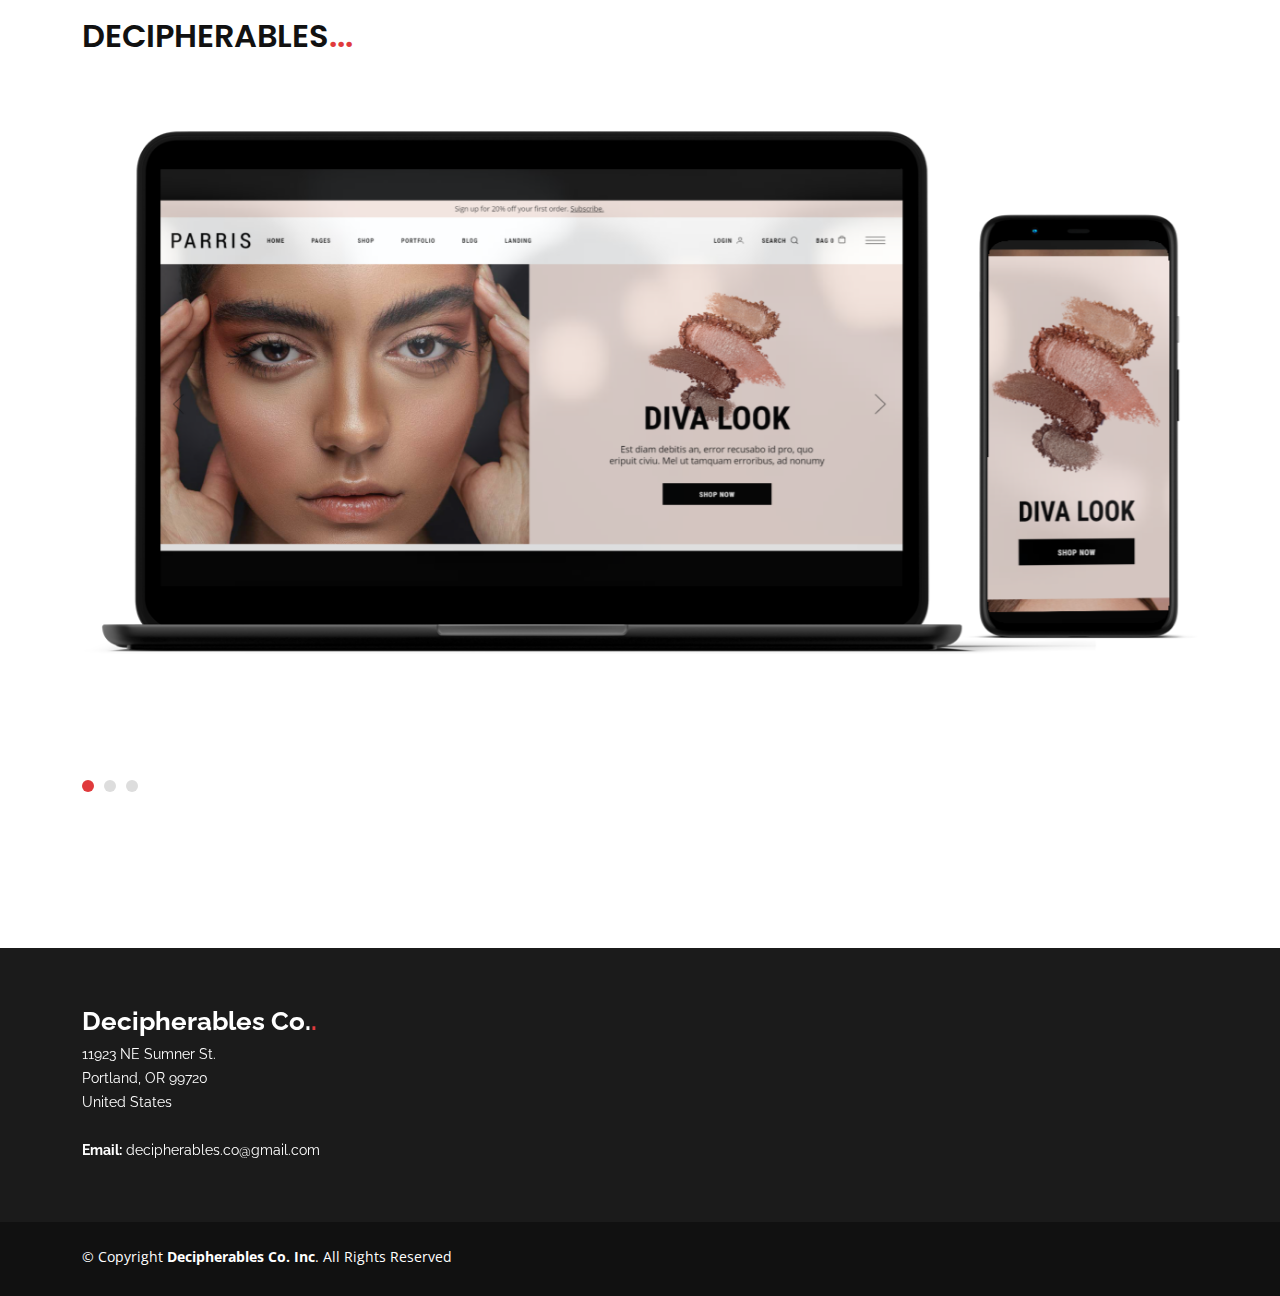
==== one-store.html @ 5038921f "made it" ====
<!DOCTYPE html>
<html lang="en">

  <head>
    <meta charset="utf-8">
    <meta content="width=device-width, initial-scale=1.0" name="viewport">
  
    <title>Decipherables Co. Inc.</title>
    <meta content="" name="description">
    <meta content="" name="keywords">
  
    <link rel="stylesheet" href="https://maxcdn.bootstrapcdn.com/bootstrap/4.0.0/css/bootstrap.min.css" integrity="sha384-Gn5384xqQ1aoWXA+058RXPxPg6fy4IWvTNh0E263XmFcJlSAwiGgFAW/dAiS6JXm" crossorigin="anonymous">
    <!-- Favicons -->
    <link href="assets/img/portfolio2/imageedit_2_3732301628.png" rel="icon">
    <link href="assets/img/apple-touch-icon.png" rel="apple-touch-icon">
    <link rel="stylesheet" href="https://stackpath.bootstrapcdn.com/font-awesome/4.7.0/css/font-awesome.min.css" />
    <!-- Google Fonts -->
    <link href="https://fonts.googleapis.com/css?family=Open+Sans:300,300i,400,400i,600,600i,700,700i|Raleway:300,300i,400,400i,500,500i,600,600i,700,700i|Poppins:300,300i,400,400i,500,500i,600,600i,700,700i" rel="stylesheet">
  
    <!-- Vendor CSS Files -->
    <link href="assets/vendor/bootstrap/css/bootstrap.min.css" rel="stylesheet">
    <link href="assets/vendor/icofont/icofont.min.css" rel="stylesheet">
    <link href="assets/vendor/boxicons/css/boxicons.min.css" rel="stylesheet">
    <link href="assets/vendor/owl.carousel/assets/owl.carousel.min.css" rel="stylesheet">
    <link href="assets/vendor/remixicon/remixicon.css" rel="stylesheet">
    <link href="assets/vendor/venobox/venobox.css" rel="stylesheet">
    <link href="assets/vendor/aos/aos.css" rel="stylesheet">
  
    <!-- Template Main CSS File -->
    <link href="assets/css/style.css" rel="stylesheet">
  
    
  
  </head>

<body>

  <!-- ======= Header ======= -->
  <header id="header" class="fixed-top">
    <div class="container d-flex align-items-center">
      <h1 class="logo me-auto"><a href="index.html">DECIPHERABLES<span>.</span><span>.</span><span>.</span></a></h1>
      <!-- Uncomment below if you prefer to use an image logo -->
      <!-- <a href="index.html" class="logo me-auto"><img src="assets/img/logo.png" alt=""></a>-->
    </div>
  </header><!-- End Header -->

  <main id="main">


    <!-- ======= Portfolio Details Section ======= -->
    <section id="portfolio-details" class="portfolio-details">
      <div class="container" data-aos="fade-up">
        <div class="portfolio-details-container">

          <div class="owl-carousel portfolio-details-carousel">
            <img src="assets/img/beauty.png" class="img-fluid" alt="">
            <img src="assets/img/beauty.png" class="img-fluid" alt="">
            <img src="assets/img/beauty.png" class="img-fluid" alt="">
          </div>

        </div>

      </div>
    </section><!-- End Portfolio Details Section -->

    <div class="container">
      <div id="smart-button-container">
        <div style="text-align: center;">
          <div id="paypal-button-container"></div>
        </div>
      </div>
    </div>
  
     <!-- ======= Portfolio Details Section ======= -->
      <div class="container" data-aos="fade-up">
        <div class="portfolio-details-container">


          <div class="portfolio-info portfolio-details-container">
            <h3>Project information</h3>
            <ul>
              <li><strong>Category</strong>: One Product Store</li>
              <li><strong>Project date</strong>: <p><span id='date-time'></span>.</p></li>
            </ul>
          </div>

        </div>

      </div>
    </section><!-- End Portfolio Details Section -->

  </main><!-- End #main -->

    <!-- ======= Footer ======= -->
    <footer id="footer">

      <div class="footer-top">
        <div class="container">
          <div class="row">
  
            <div class="col-lg-3 col-md-6 footer-contact">
              <h3>Decipherables Co.<span>.</span></h3>
              <p>
                11923 NE Sumner St. <br>
                Portland,  OR 99720<br>
                United States <br><br>
                <strong>Email:</strong> decipherables.co@gmail.com<br>
              </p>
            </div>
          </div>
        </div>
      </div>
  
      <div class="container d-md-flex py-4">
  
        <div class="me-md-auto text-center text-md-left">
          <div class="copyright">
            &copy; Copyright <strong><span>Decipherables Co. Inc</span></strong>. All Rights Reserved
          </div>
          <div class="credits">
            <!-- All the links in the footer should remain intact. -->
            <!-- You can delete the links only if you purchased the pro version. -->
          </div>
        </div>
     
      </div>
    </footer><!-- End Footer -->

  <a href="#" class="back-to-top"><i class="icofont-simple-up"></i></a>

  <script>
    var dt = new Date();
    document.getElementById('date-time').innerHTML=dt;
  </script>  

  <script src="https://www.paypal.com/sdk/js?client-id=AYVIVEvEZAZFWhu9aSGNV-xf06xV4eOP-WoQ5tlHEXh9NKuznY3OCrIpxDwY-0X0WlCyapN649Q2fFz_&currency=USD" data-sdk-integration-source="button-factory"></script>
  <script>
    function initPayPalButton() {
      paypal.Buttons({
        style: {
          shape: 'pill',
          color: 'gold',
          layout: 'vertical',
          label: 'paypal',
          
        },

        createOrder: function(data, actions) {
          return actions.order.create({
            purchase_units: [{"amount":{"currency_code":"USD","value":1 }}]
          });
        },

        onApprove: function(data, actions) {
          return actions.order.capture().then(function(details) {
            alert('Transaction completed by ' + details.payer.name.given_name + '!');
          });
        },

        onError: function(err) {
          console.log(err);
        }
      }).render('#paypal-button-container');
    }
    initPayPalButton();
  </script>

  <script>
    // Get the video
    var video = document.getElementById("myVideo");
    
    // Get the button
    var btn = document.getElementById("myBtn");
    
    // Pause and play the video, and change the button text
    function myFunction() {
      if (video.paused) {
        video.play();
        btn.innerHTML = "Pause";
      } else {
        video.pause();
        btn.innerHTML = "Play";
      }
    }
    </script>
 
  <!-- Vendor JS Files -->
  <script src="https://code.jquery.com/jquery-3.2.1.slim.min.js" integrity="sha384-KJ3o2DKtIkvYIK3UENzmM7KCkRr/rE9/Qpg6aAZGJwFDMVNA/GpGFF93hXpG5KkN" crossorigin="anonymous"></script>
<script src="https://cdnjs.cloudflare.com/ajax/libs/popper.js/1.12.9/umd/popper.min.js" integrity="sha384-ApNbgh9B+Y1QKtv3Rn7W3mgPxhU9K/ScQsAP7hUibX39j7fakFPskvXusvfa0b4Q" crossorigin="anonymous"></script>
<script src="https://maxcdn.bootstrapcdn.com/bootstrap/4.0.0/js/bootstrap.min.js" integrity="sha384-JZR6Spejh4U02d8jOt6vLEHfe/JQGiRRSQQxSfFWpi1MquVdAyjUar5+76PVCmYl" crossorigin="anonymous"></script>
  <script src="assets/vendor/jquery/jquery.min.js"></script>
  <script src="assets/vendor/bootstrap/js/bootstrap.bundle.min.js"></script>
  <script src="assets/vendor/jquery.easing/jquery.easing.min.js"></script>
  <script src="assets/vendor/php-email-form/validate.js"></script>
  <script src="assets/vendor/owl.carousel/owl.carousel.min.js"></script>
  <script src="assets/vendor/waypoints/jquery.waypoints.min.js"></script>
  <script src="assets/vendor/counterup/counterup.min.js"></script>
  <script src="assets/vendor/isotope-layout/isotope.pkgd.min.js"></script>
  <script src="assets/vendor/venobox/venobox.min.js"></script>
  <script src="assets/vendor/aos/aos.js"></script>

  <!-- Template Main JS File -->
  <script src="assets/js/main.js"></script>

</body>

</html>
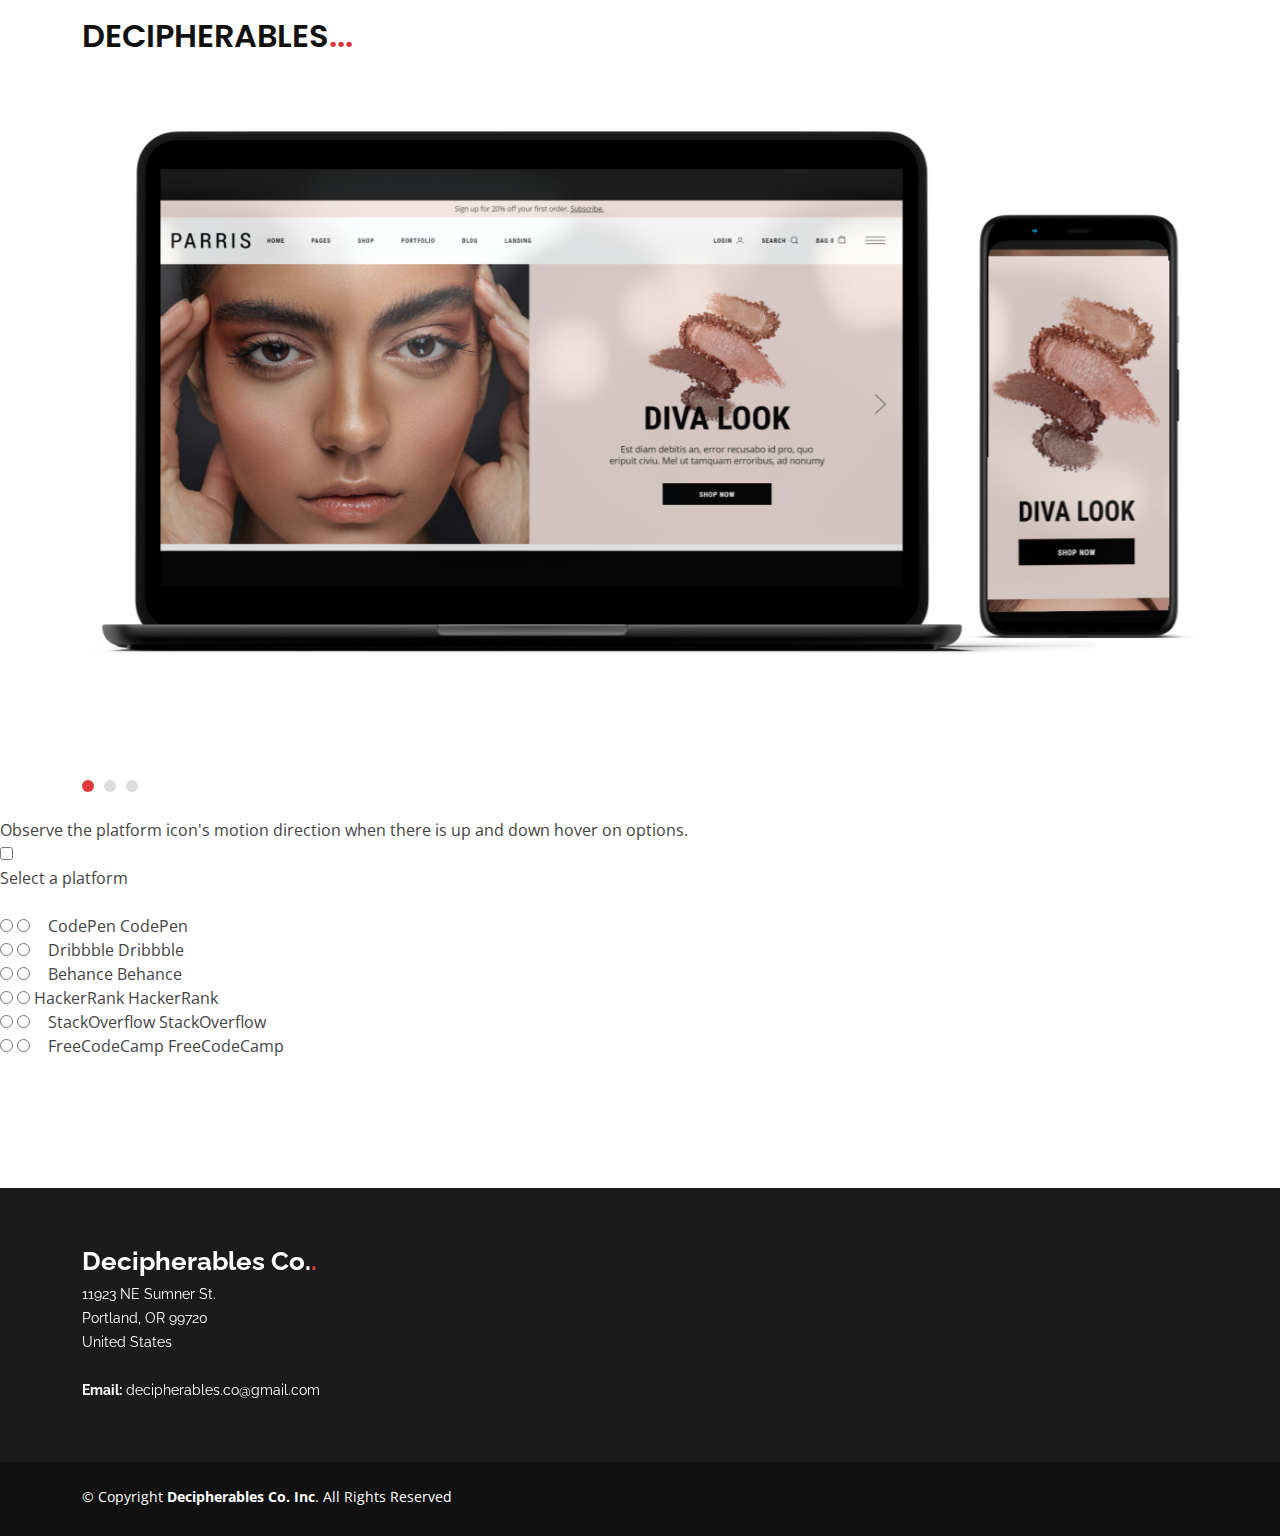
==== commit 87226136: "changed" ====
--- a/one-store.html
+++ b/one-store.html
@@ -63,6 +63,69 @@
       </div>
     </section><!-- End Portfolio Details Section -->
 
+    <div id="info">Observe the platform icon's motion direction when there is up and down hover on options.</div>
+
+<form id="app-cover">
+            <div id="select-box">
+                    <input type="checkbox" id="options-view-button">
+                    <div id="select-button" class="brd">
+                            <div id="selected-value">
+                                <span>Select a platform</span>
+                            </div>
+                            <div id="chevrons">
+                                    <i class="fas fa-chevron-up"></i>
+                                    <i class="fas fa-chevron-down"></i>
+                            </div>
+                    </div>
+                    <div id="options">
+                            <div class="option">
+                                    <input class="s-c top" type="radio" name="platform" value="codepen">
+                                    <input class="s-c bottom" type="radio" name="platform" value="codepen">
+                                    <i class="fab fa-codepen"></i>
+                                    <span class="label">CodePen</span>
+                                    <span class="opt-val">CodePen</span>
+                            </div>
+                            <div class="option">
+                                    <input class="s-c top" type="radio" name="platform" value="dribbble">
+                                    <input class="s-c bottom" type="radio" name="platform" value="dribbble">
+                                    <i class="fab fa-dribbble"></i>
+                                    <span class="label">Dribbble</span>
+                                    <span class="opt-val">Dribbble</span>
+                            </div>
+                            <div class="option">
+                                    <input class="s-c top" type="radio" name="platform" value="behance">
+                                    <input class="s-c bottom" type="radio" name="platform" value="behance">
+                                    <i class="fab fa-behance"></i>
+                                    <span class="label">Behance</span>
+                                    <span class="opt-val">Behance</span>
+                            </div>
+                            <div class="option">
+                                    <input class="s-c top" type="radio" name="platform" value="hackerrank">
+                                    <input class="s-c bottom" type="radio" name="platform" value="hackerrank">
+                                    <i class="fab fa-hackerrank"></i>
+                                    <span class="label">HackerRank</span>
+                                    <span class="opt-val">HackerRank</span>
+                            </div>
+                            <div class="option">
+                                    <input class="s-c top" type="radio" name="platform" value="stackoverflow">
+                                    <input class="s-c bottom" type="radio" name="platform" value="stackoverflow">
+                                    <i class="fab fa-stack-overflow"></i>
+                                    <span class="label">StackOverflow</span>
+                                    <span class="opt-val">StackOverflow</span>
+                            </div>
+                            <div class="option">
+                                    <input class="s-c top" type="radio" name="platform" value="freecodecamp">
+                                    <input class="s-c bottom" type="radio" name="platform" value="freecodecamp">
+                                    <i class="fab fa-free-code-camp"></i>
+                                    <span class="label">FreeCodeCamp</span>
+                                    <span class="opt-val">FreeCodeCamp</span>
+                            </div>
+                            <div id="option-bg"></div>
+                    </div>
+            </div>
+    </form>
+
+<!-- <a href="https://www.youtube.com/channel/UC7hSS_eujjZOEQrjsda76gA/videos" target="_blank" id="ytd-url">My YouTube Channel</a> -->
     <div class="container">
       <div id="smart-button-container">
         <div style="text-align: center;">
--- a/assets/css/style.css
+++ b/assets/css/style.css
@@ -545,6 +545,7 @@
   right: 0;
   transform: skewY(-3deg);
 }
+
 
 /*--------------------------------------------------------------
 # Breadcrumbs
